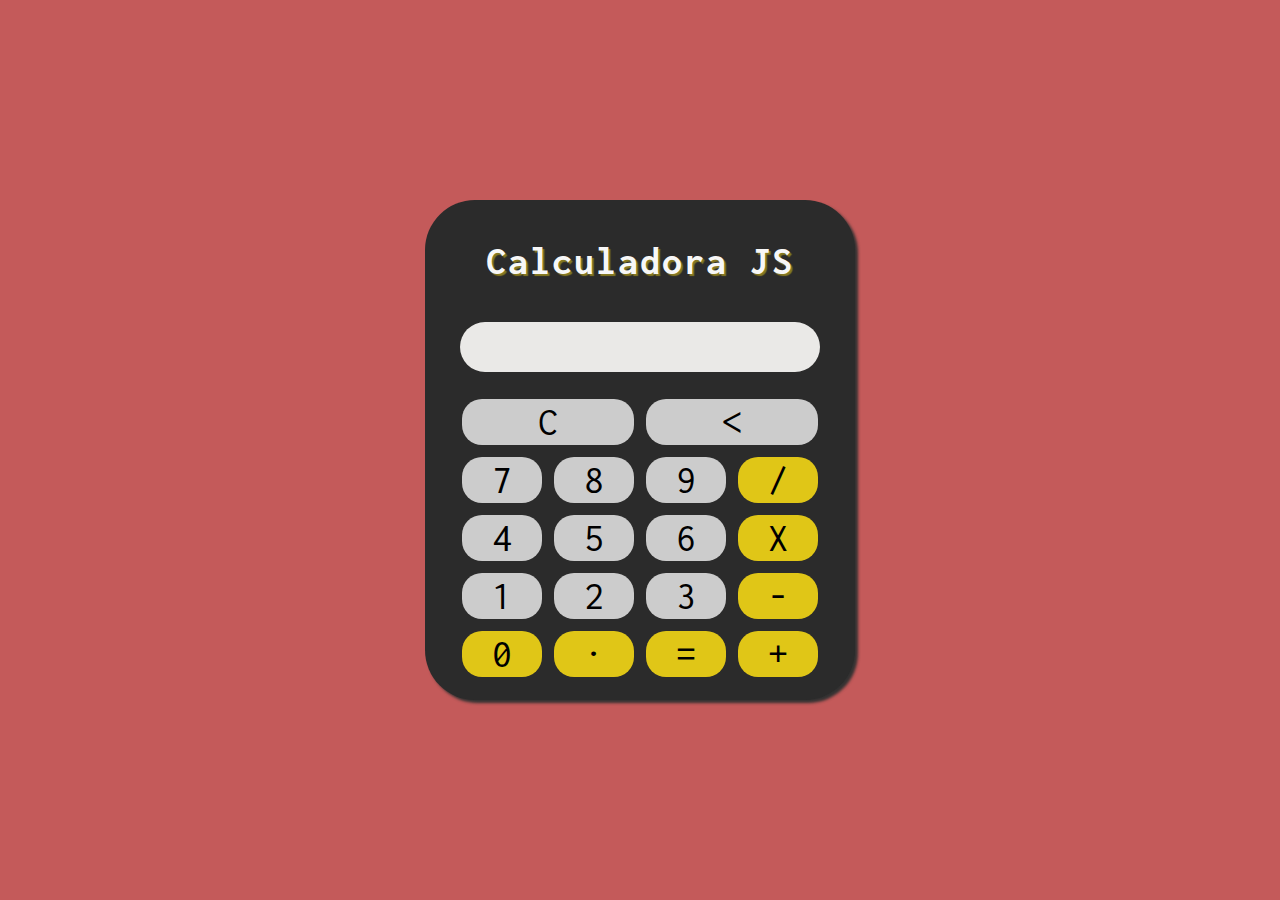
==== index.html @ e77d61ba "segundo commit" ====
<!DOCTYPE html>
<html lang="pt-BR">
<head>
    <meta charset="UTF-8">
    <meta http-equiv="X-UA-Compatible" content="IE=edge">
    <meta name="viewport" content="width=device-width, initial-scale=1.0">

    <link rel="stylesheet" href="style.css">
    <title>Calculadora JS</title>
</head>
<body>
    <div class="container">
        <div class="background">
            <h1>Calculadora JS</h1>
            <p class="resultado" ></p>
            <div class="calculadora">
                <table>
                    <tr>
                        <td colspan="2"><button class="btn" onclick="limparTodos()">C</button></td>
                        <td colspan="2"><button class="btn" onclick="limpar()"><</button></td>
                    </tr>
                    <tr>
                        <td><button class="btn" onclick="inserir('7')">7</button></td>
                        <td><button class="btn" onclick="inserir('8')">8</button></td>
                        <td><button class="btn" onclick="inserir('9')">9</button></td>
                        <td><button class="btn special" onclick="inserir('/')">/</button></td>
                    </tr> 
                    <tr> 
                        <td><button class="btn" onclick="inserir('4')">4</button></td>
                        <td><button class="btn" onclick="inserir('5')">5</button></td>
                        <td><button class="btn" onclick="inserir('6')">6</button></td>
                        <td><button class="btn special" onclick="inserir('*')">X</button></td>
                    </tr>
    
                    <tr>
                        <td><button class="btn" onclick="inserir('1')">1</button></td>
                        <td><button class="btn" onclick="inserir('2')">2</button></td>
                        <td><button class="btn" onclick="inserir('3')">3</button></td>
                        <td><button class="btn special" onclick="inserir('-')">-</button></td>
                    </tr>
                    <tr>
                        <td><button class="btn special" onclick="inserir('0')">0</button></td>
                        <td><button class="btn special ponto" onclick="inserir('.')">·</button></td>
                        <td><button class="btn special" onclick="resultado()">=</button></td>
                        <td><button class="btn special" onclick="inserir('+')">+</button></td>
                    </tr>
                </table>
            </div>
        </div>
    </div>

    <script src="/main.js"></script>
</body>
</html>
---- style.css ----
@import url('https://fonts.googleapis.com/css2?family=Inconsolata:wght@500&display=swap');

* {
    margin: 0;
    padding: 0;
    box-sizing: border-box;
    font-family: 'Inconsolata', monospace;
}

.container {
    width: 100%;
    height: 100vh;
    display: flex;
    justify-content: center;
    align-items: center;
    background-color: rgb(196, 90, 90);
}

h1 {
    text-align: center;
    font-size: 40px;
    margin: -10px 0 40px;
    color: rgb(247, 247, 247);
    letter-spacing: 2px;
    text-shadow: 2px 2px 1px #e0c51781;
}

.background {
    background-color: #2B2B2B;
    width: 430px;
    height: 500px;
    padding: 50px 15px;
    border-radius: 50px;
    box-shadow: 3px 3px 3px #323232;
}

.resultado {
    max-width: 360px;
    margin: auto;
    height: 50px;
    background: #EAE9E7;
    border-radius: 50px;
    font-size: 42px;
    text-align: right;
    padding: 2px 15px 0;
    letter-spacing: 1.5px;
}

.calculadora {
    margin-top: 20px;
    display: flex;
    justify-content: center;
    align-items: center;
}

.btn {
    width: 100%;
    cursor: pointer;
    font-size: 40px;
    padding: 2px 30px;    
    border: none;
    border-radius: 20px;
    background-color: #ccc;
    transition: all .2s ease-in;
}

.btn:hover {
    background-color: #e6e4e4;
}

.btn:active {
    transition: none;
    box-shadow: 0px 0px 30px 2px black inset;
}

td{
    padding: 5px;
}

.special {
    background-color: #E0C617;
    transition: all .2s ease-in;
}

.special:hover{
    background-color: #cfb703;
}
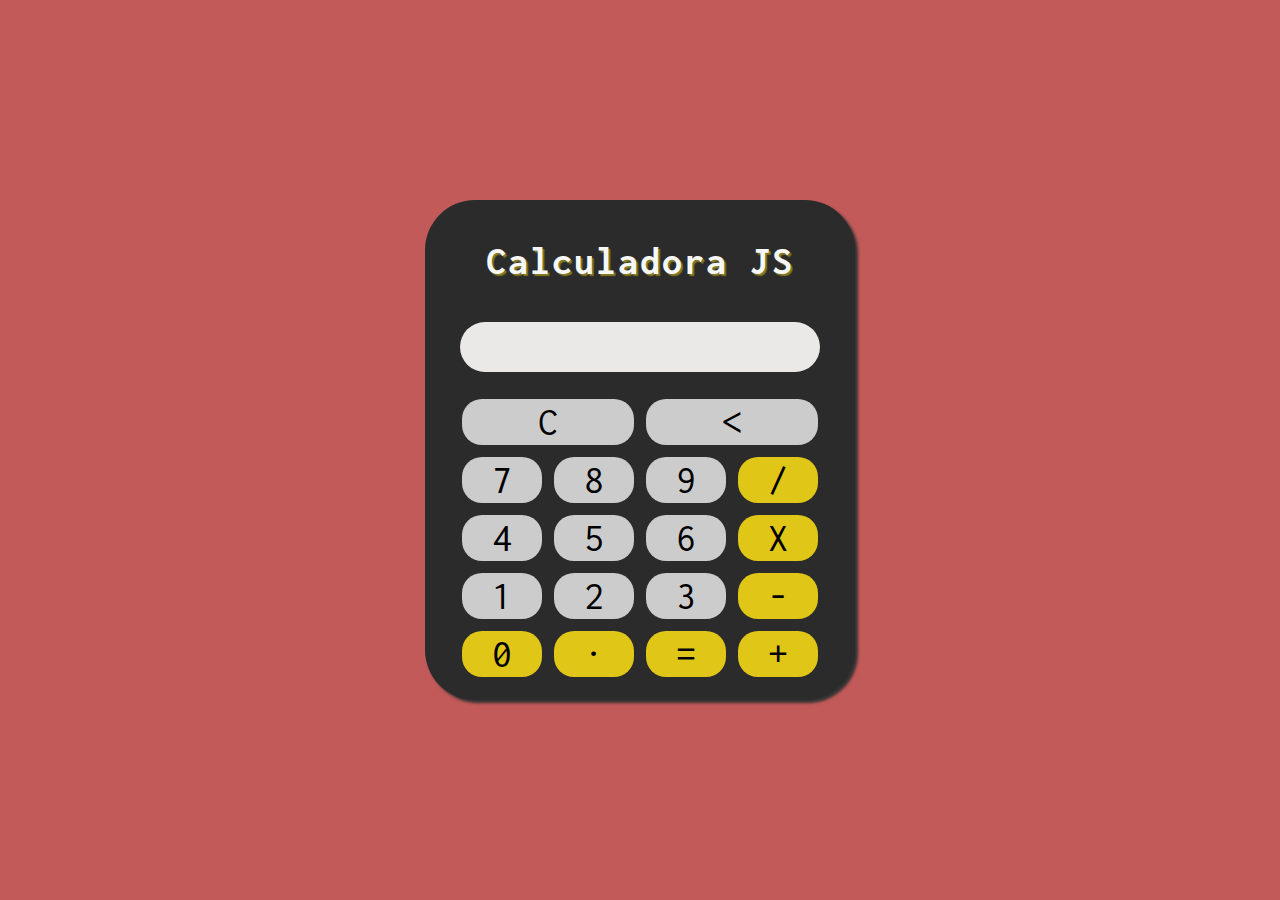
==== commit 6f5a4f1a: "final" ====
--- a/index.html
+++ b/index.html
@@ -4,6 +4,7 @@
     <meta charset="UTF-8">
     <meta http-equiv="X-UA-Compatible" content="IE=edge">
     <meta name="viewport" content="width=device-width, initial-scale=1.0">
+    <link rel="shortcut icon" href="https://www.flaticon.com/svg/vstatic/svg/1048/1048913.svg?token=exp=1620609682~hmac=7bf36c240bba7c16c8069f2e97eb54e4" >
 
     <link rel="stylesheet" href="style.css">
     <title>Calculadora JS</title>
@@ -49,6 +50,6 @@
         </div>
     </div>
 
-    <script src="/main.js"></script>
+ <script src="./main.js"></script>
 </body>
 </html>--- a/style.css
+++ b/style.css
@@ -13,7 +13,7 @@
     display: flex;
     justify-content: center;
     align-items: center;
-    background-color: rgb(196, 90, 90);
+    background-color: rgb(195, 90, 90);
 }
 
 h1 {
